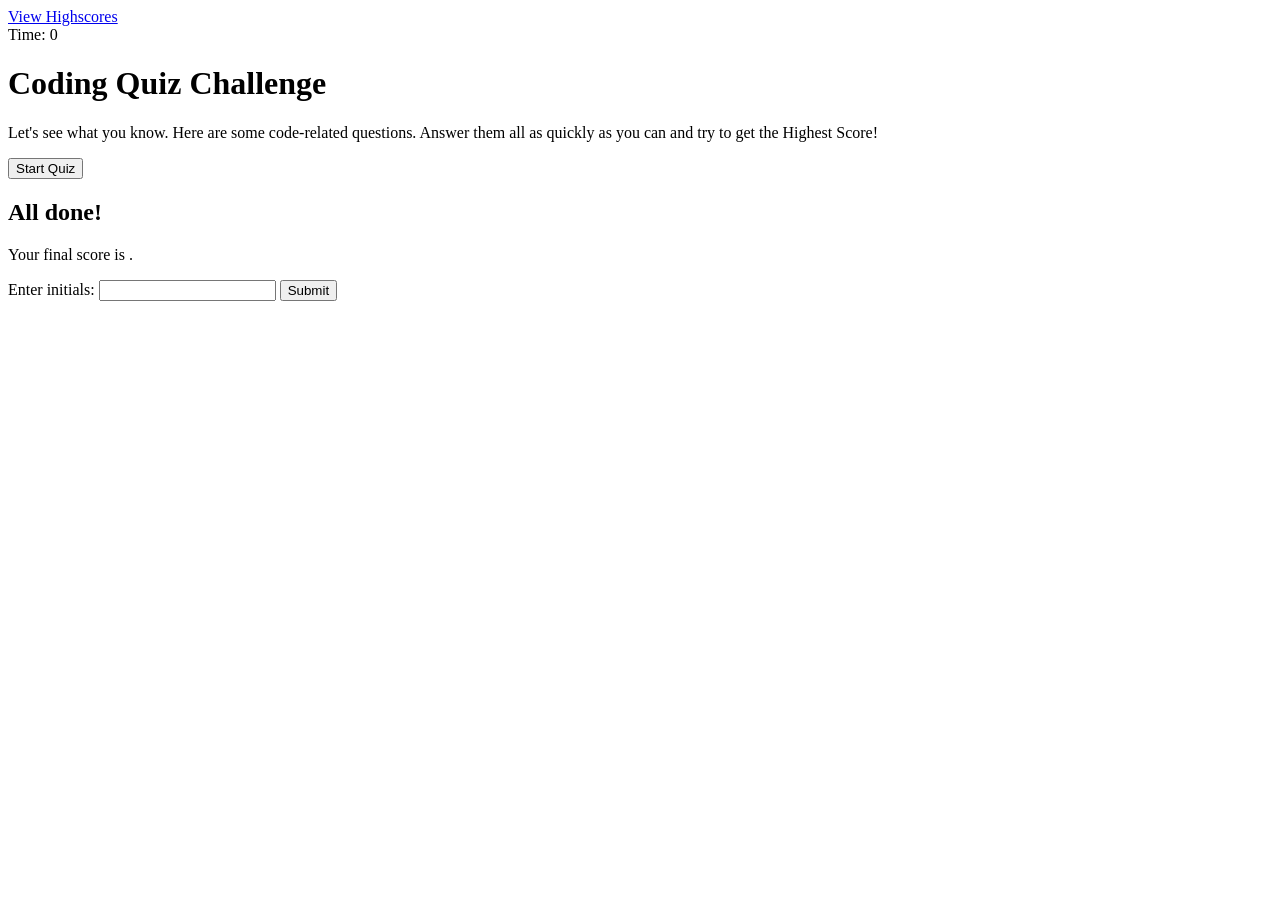
==== index.html @ ca27c909 "index page, scores and questions" ====
<!DOCTYPE html>
<html lang="en">
  <head>
    <meta charset="UTF-8" />
    <meta name="viewport" content="width=device-width, initial-scale=1.0" />
    <meta http-equiv="X-UA-Compatible" content="ie=edge" />
    <title>Coding Quiz</title>

    <link rel="stylesheet" href="./style.css" />
    <link href="https://fonts.googleapis.com/css2?family=Roboto:wght@100&display=swap" rel="stylesheet">
  </head>

  <body>
    <div class="scores"><a href="./scores.html">View Highscores</a></div>

    <div class="timer">Time: <span id="time">0</span></div>

    <div class="wrapper">
      <div id="start-screen" class="start">
        <h1>Coding Quiz Challenge</h1>
        <p>
          Let's see what you know. Here are some code-related questions. Answer them all as quickly as you can and try to get the Highest Score!
        </p>
        <button id="start">Start Quiz</button>
      </div>

      <div id="questions" class="hide">
        <h2 id="question-title"></h2>
        <div id="choices" class="choices"></div>
      </div>

      <div id="end-screen" class="hide">
        <h2>All done!</h2>
        <p>Your final score is <span id="final-score"></span>.</p>
        <p>
          Enter initials: <input type="text" id="initials" max="3" />
          <button id="submit">Submit</button>
        </p>
      </div>

      <div id="feedback" class="feedback hide"></div>
    </div>

    <script src="./questions.js"></script>
    <script src="./script.js"></script>
  </body>
</html>
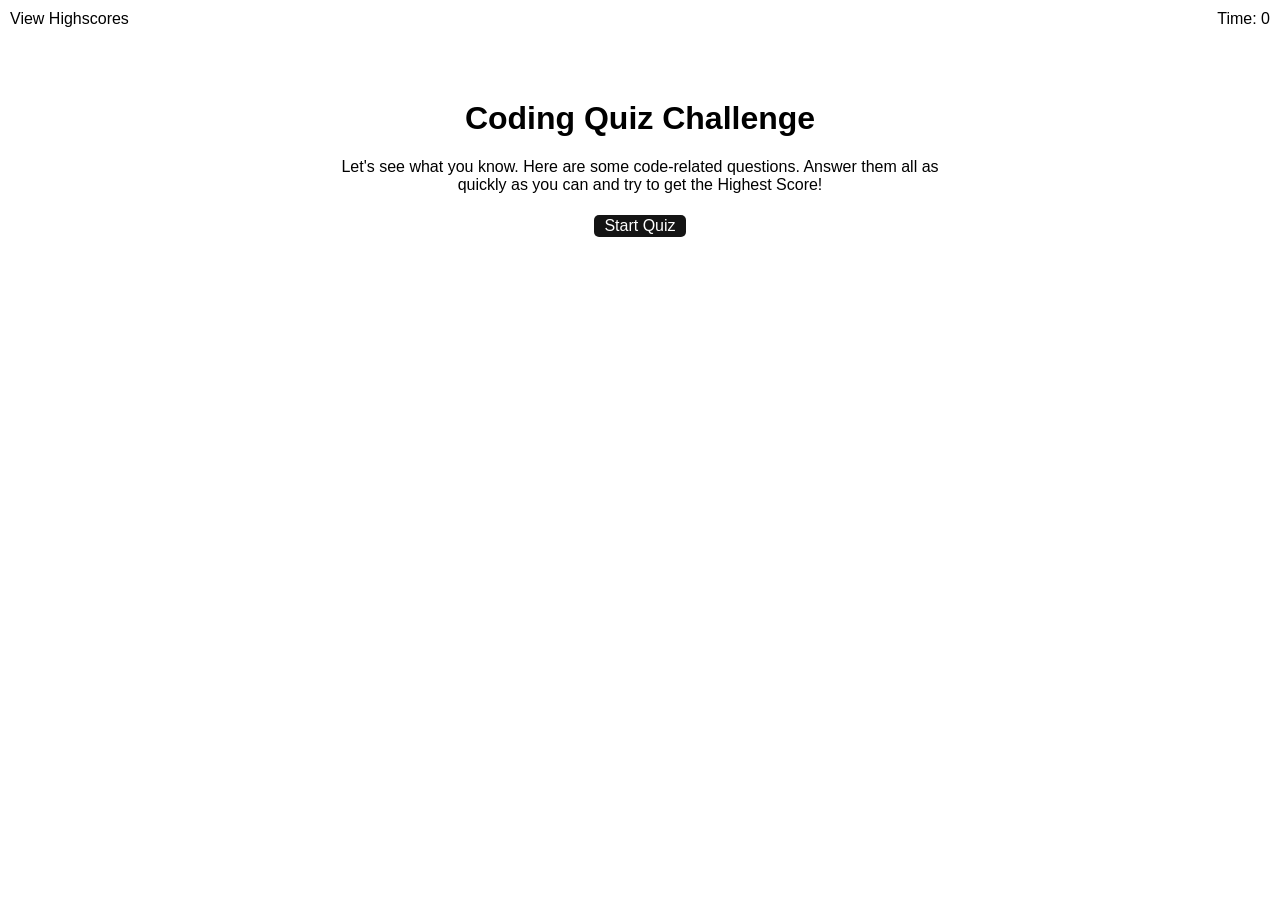
==== commit d23d6296: "final commit to include CSS and README" ====
--- a/index.html
+++ b/index.html
@@ -6,7 +6,7 @@
     <meta http-equiv="X-UA-Compatible" content="ie=edge" />
     <title>Coding Quiz</title>
 
-    <link rel="stylesheet" href="./style.css" />
+    <link rel="stylesheet" href="./Assets/style.css" />
     <link href="https://fonts.googleapis.com/css2?family=Roboto:wght@100&display=swap" rel="stylesheet">
   </head>
 
@@ -41,7 +41,7 @@
       <div id="feedback" class="feedback hide"></div>
     </div>
 
-    <script src="./questions.js"></script>
-    <script src="./script.js"></script>
+    <script src="./Assets/questions.js"></script>
+    <script src="./Assets/script.js"></script>
   </body>
 </html>
--- a/Assets/style.css
+++ b/Assets/style.css
@@ -0,0 +1,69 @@
+body {
+  font-family: 'Roboto', sans-serif;
+}
+
+.wrapper {
+  margin: 100px auto 0 auto;
+  max-width: 600px;
+}
+
+.hide {
+  display: none;
+}
+
+.start {
+  text-align: center;
+}
+
+.scores {
+  position: absolute;
+  top: 10px;
+  left: 10px;
+}
+
+.feedback {
+  font-style: italic;
+  font-size: 120%;
+  margin-top: 20px;
+  padding-top: 10px;
+  color: gray;
+  border-top: 2px solid rgb(201, 193, 193);
+}
+
+.timer {
+  position: absolute;
+  top: 10px;
+  right: 10px;
+}
+
+a {
+  color: black;
+  text-decoration: none;
+  transition: color 0.1s;
+}
+
+a:hover {
+  color: #70707a;
+}
+
+button {
+  display: inline-block;
+  margin: 5px;
+  cursor: pointer;
+  font-family: 'Roboto', sans-serif;
+  font-size: 100%;
+  background-color: rgb(20, 20, 20);
+  border-radius: 5px;
+  padding: 2px 10px;
+  color: white;
+  border: 0;
+  transition: background-color 0.1s;
+}
+
+button:hover {
+  background-color: silver;
+}
+
+.choices button {
+  display: block;
+}
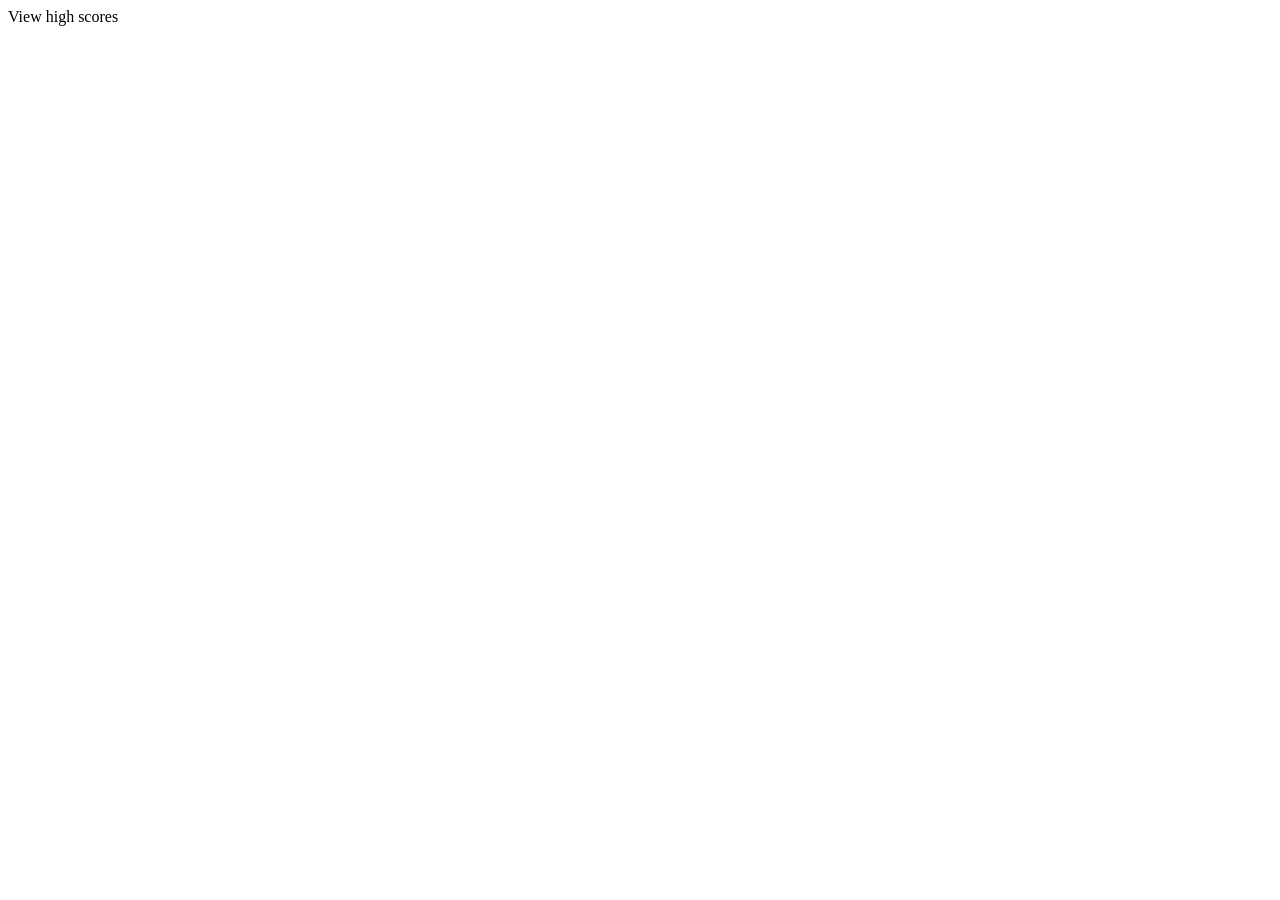
==== commit 9e25614a: "html completed" ====
--- a/index.html
+++ b/index.html
@@ -2,46 +2,33 @@
 <html lang="en">
   <head>
     <meta charset="UTF-8" />
+    <meta http-equiv="X-UA-Compatible" content="IE=edge" />
     <meta name="viewport" content="width=device-width, initial-scale=1.0" />
-    <meta http-equiv="X-UA-Compatible" content="ie=edge" />
-    <title>Coding Quiz</title>
+    <title>Quiz</title>
+    <!-- <link rel="stylesheet" href="css/app.css" /> -->
+  </head>
+  <body>
+    <div id="high-scores" class="high-scores-container"></div>
 
-    <link rel="stylesheet" href="./Assets/style.css" />
-    <link href="https://fonts.googleapis.com/css2?family=Roboto:wght@100&display=swap" rel="stylesheet">
-  </head>
+    <div class="container">
+      <div class="quiz">
+        <div class="quiz-stats">
+          <span id="quiz-high-scores">View high scores</span>
+          <span id="quiz-timer"></span>
+        </div>
 
-  <body>
-    <div class="scores"><a href="./scores.html">View Highscores</a></div>
+        <div class="quiz-header">
+          <h1 id="title"></h1>
+        </div>
 
-    <div class="timer">Time: <span id="time">0</span></div>
+        <div class="quiz-content"></div>
 
-    <div class="wrapper">
-      <div id="start-screen" class="start">
-        <h1>Coding Quiz Challenge</h1>
-        <p>
-          Let's see what you know. Here are some code-related questions. Answer them all as quickly as you can and try to get the Highest Score!
-        </p>
-        <button id="start">Start Quiz</button>
+        <div class="quiz-footer">
+          <h2 id="quiz-feedback"></h2>
+        </div>
       </div>
-
-      <div id="questions" class="hide">
-        <h2 id="question-title"></h2>
-        <div id="choices" class="choices"></div>
-      </div>
-
-      <div id="end-screen" class="hide">
-        <h2>All done!</h2>
-        <p>Your final score is <span id="final-score"></span>.</p>
-        <p>
-          Enter initials: <input type="text" id="initials" max="3" />
-          <button id="submit">Submit</button>
-        </p>
-      </div>
-
-      <div id="feedback" class="feedback hide"></div>
     </div>
 
-    <script src="./Assets/questions.js"></script>
-    <script src="./Assets/script.js"></script>
+    <!-- <script src="js/app.js"></script> -->
   </body>
-</html>+</html>
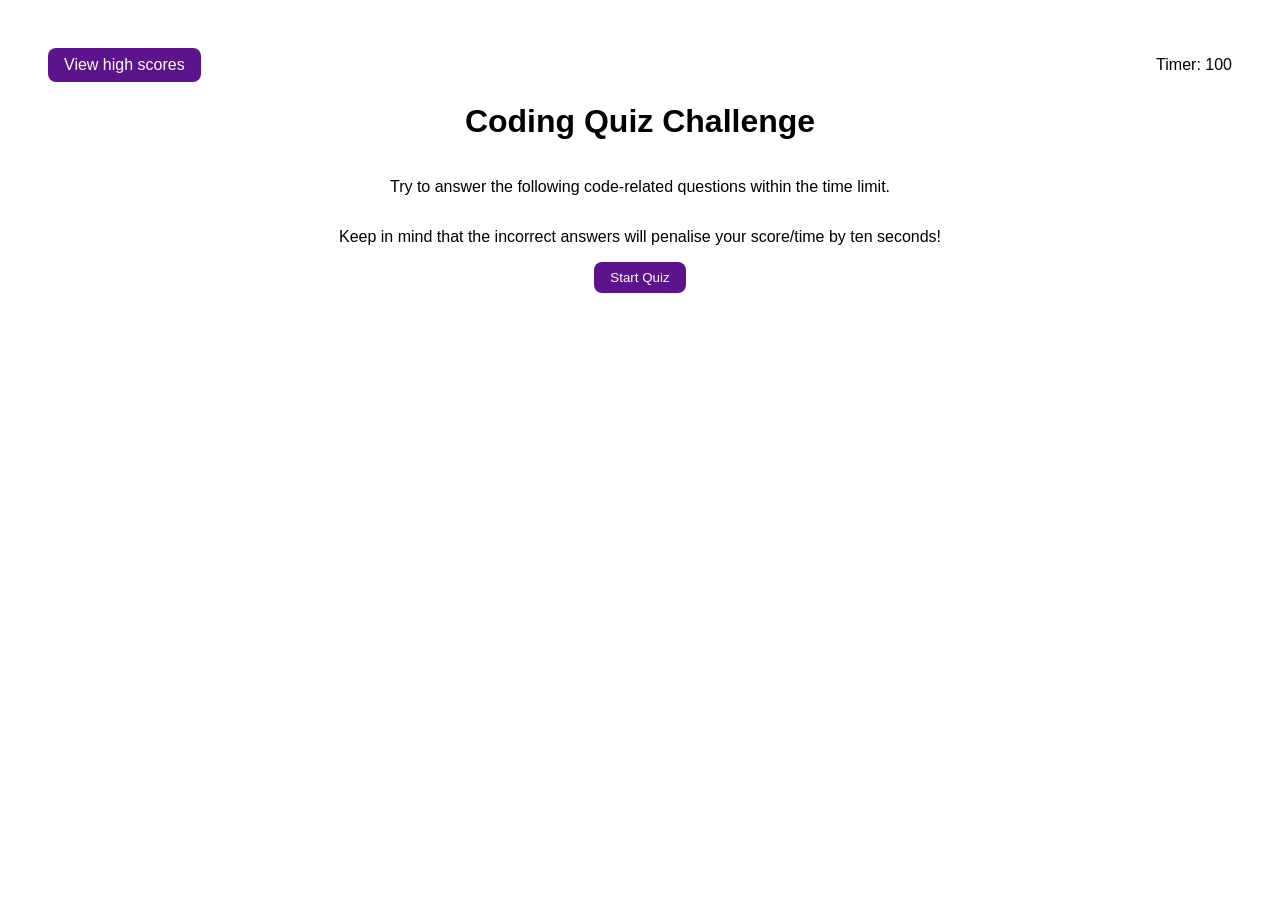
==== commit 03f2bb32: "quiz complete and working, CSS complete" ====
--- a/index.html
+++ b/index.html
@@ -5,7 +5,7 @@
     <meta http-equiv="X-UA-Compatible" content="IE=edge" />
     <meta name="viewport" content="width=device-width, initial-scale=1.0" />
     <title>Quiz</title>
-    <!-- <link rel="stylesheet" href="css/app.css" /> -->
+    <link rel="stylesheet" href="app.css" />
   </head>
   <body>
     <div id="high-scores" class="high-scores-container"></div>
@@ -29,6 +29,6 @@
       </div>
     </div>
 
-    <!-- <script src="js/app.js"></script> -->
+    <script src="app.js"></script>
   </body>
 </html>
--- a/app.css
+++ b/app.css
@@ -0,0 +1,136 @@
+html {
+  font-size: 16px;
+}
+
+body {
+  font-family: sans-serif;
+  margin: 0;
+}
+
+#quiz-high-scores,
+input[type='button'] {
+  appearance: none;
+  background-color: #5c148c;
+  border-radius: 0.5rem;
+  border: 0;
+  color: white;
+  cursor: pointer;
+  padding: 0.5rem 1rem;
+}
+
+#quiz-high-scores:hover,
+input[type='button']:hover {
+  background-color: #8c1480;
+}
+
+.container {
+  width: 100%;
+}
+
+.quiz {
+  align-items: center;
+  display: flex;
+  flex-direction: column;
+  flex-wrap: nowrap;
+  padding: 3rem;
+}
+
+.quiz-stats {
+  align-items: center;
+  display: flex;
+  flex-direction: row;
+  justify-content: space-between;
+  width: 100%;
+}
+
+.quiz-items {
+  display: flex;
+  flex-direction: column;
+  flex-wrap: nowrap;
+  align-content: center;
+  justify-content: center;
+  align-items: center;
+  width: 20rem;
+  list-style-type: none;
+  margin-block-end: 0;
+  margin-inline-start: 0;
+  padding-inline-start: 0;
+}
+
+.quiz-items > .quiz-item {
+  margin-bottom: 1rem;
+}
+
+.quiz-item {
+  width: 100%;
+  display: flex;
+  flex-direction: row;
+  align-content: center;
+  justify-content: center;
+  align-items: center;
+}
+
+.quiz-item input[type='button'] {
+  width: 100%;
+}
+
+#quiz-timer:before {
+  content: 'Timer: ';
+}
+
+#high-scores.show {
+  position: absolute;
+  width: 100%;
+  height: 100%;
+  background-color: white;
+  display: flex;
+  flex-direction: column;
+  flex-wrap: nowrap;
+  align-content: center;
+  justify-content: center;
+  align-items: center;
+}
+
+#high-scores {
+  display: none;
+}
+
+#quiz-feedback {
+  color: #777;
+  font-style: italic;
+  font-weight: 300;
+}
+
+.quiz-content form {
+  width: 20rem;
+  display: flex;
+  flex-direction: column;
+  flex-wrap: nowrap;
+  align-items: center;
+}
+
+.quiz-content form > p {
+  font-weight: bold;
+}
+
+.quiz-content form > label {
+  margin-bottom: 1rem;
+}
+
+.quiz-content form > input {
+  margin-bottom: 1rem;
+}
+
+.quiz-content form > input[type='text'] {
+  padding: 0.5rem 1rem;
+  outline: 0;
+  border: 0.15rem solid #aaa;
+  border-radius: 0.5rem;
+}
+
+.quiz-content > .quiz-start {
+  display: flex;
+  flex-direction: column;
+  align-items: center;
+  justify-content: center;
+}
